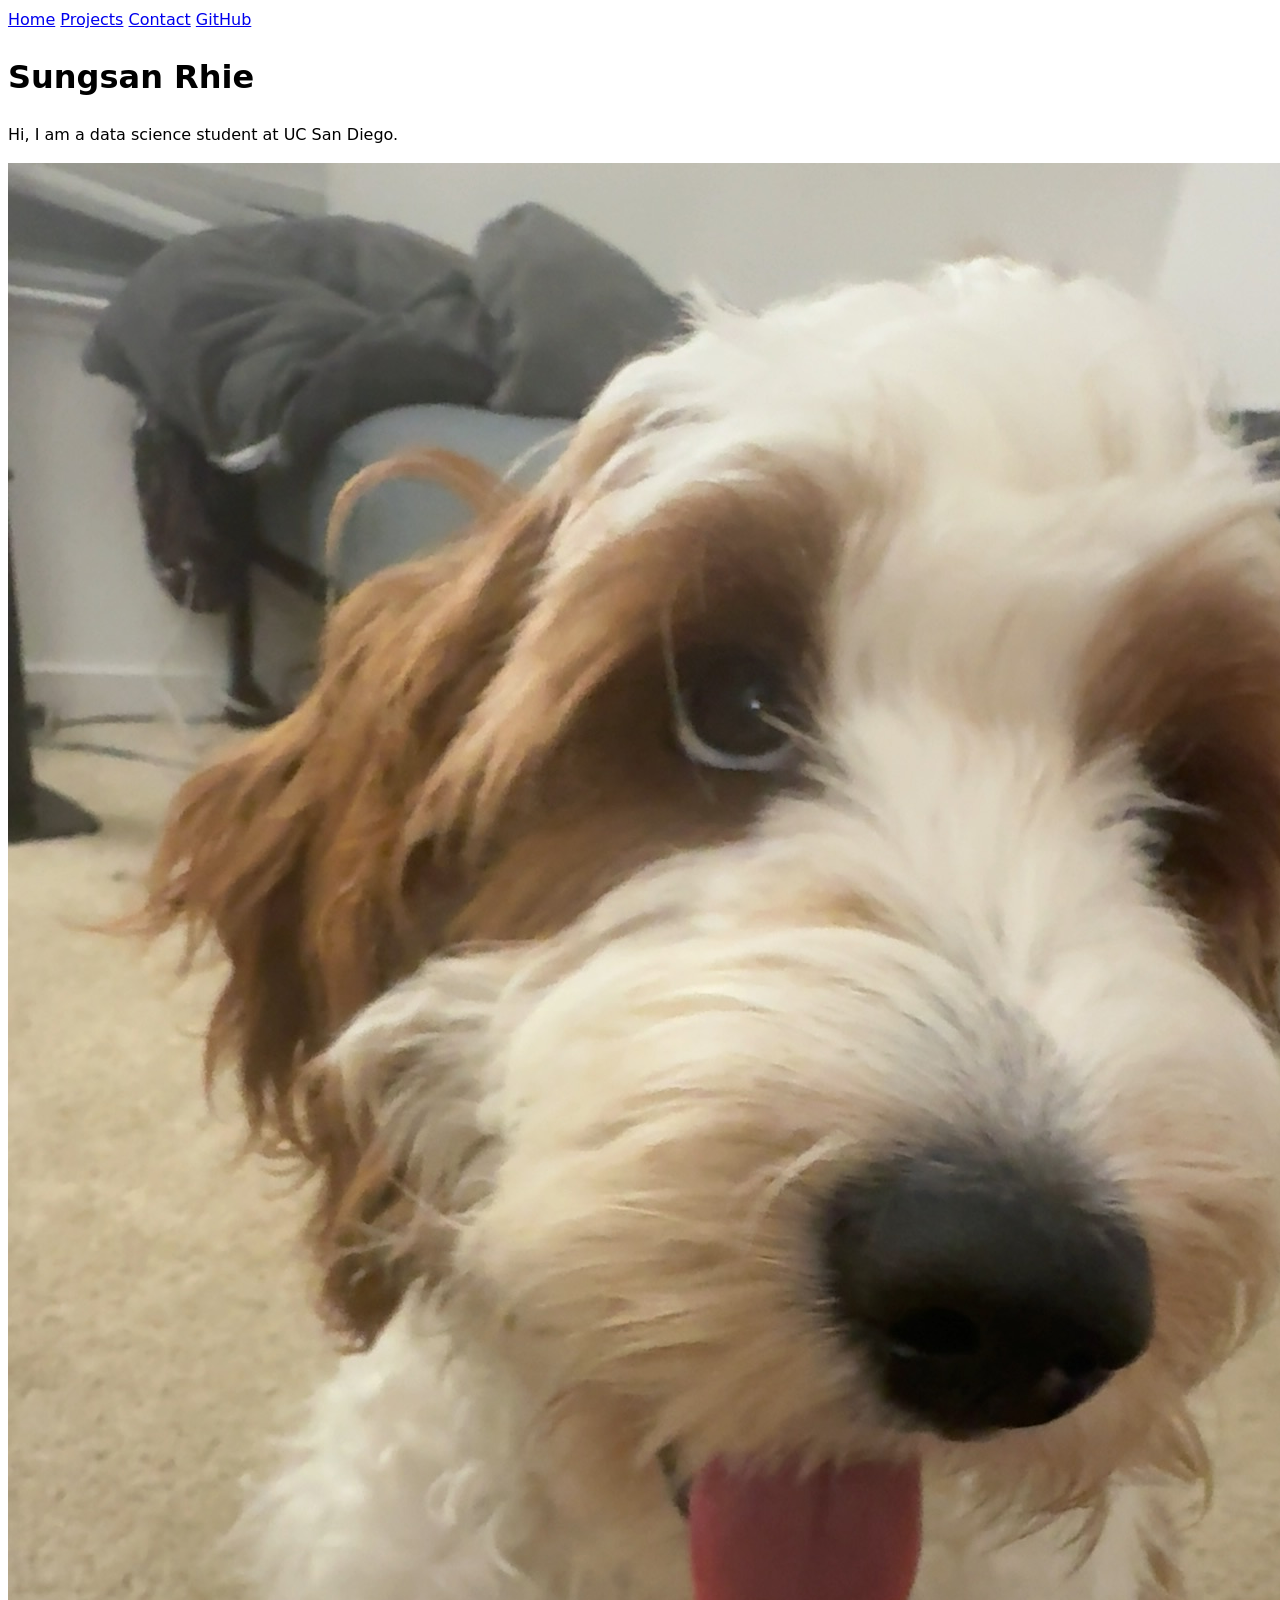
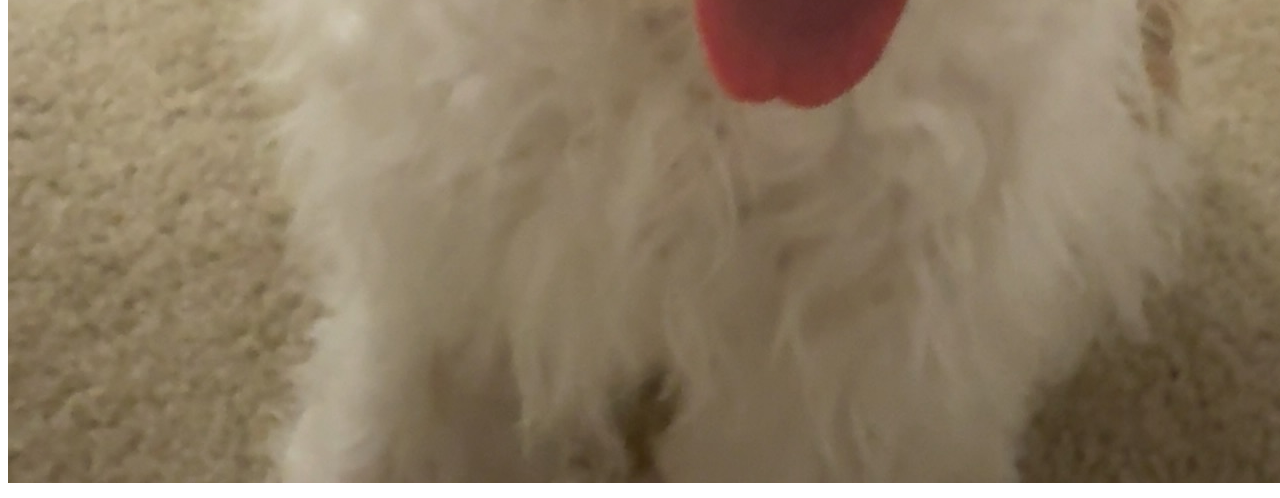
==== index.html @ 6a198c72 "Add projects and contact pages with navigation" ====
<!DOCTYPE html>
<html lang="en">
<head>
    <meta charset="UTF-8">
    <meta name="viewport" content="width=device-width, initial-scale=1.0">
    <title>Sungsan Rhie: Portfolio</title>
    <link rel="stylesheet" href="style.css">
</head>
<body>
    <nav>
        <a href="./">Home</a>
        <a href="projects/">Projects</a>
        <a href="contact/">Contact</a>
        <a href="https://github.com/srhie2" target="_blank">GitHub</a>
    </nav>

    <h1>Sungsan Rhie</h1>
    <p>Hi, I am a data science student at UC San Diego.</p>
    <img src="images/Toffee.jpeg" alt="A dog named Toffee">
</body>
</html>
---- style.css ----
body {
  /* Set line height to 1.5 times the font size
	   and use the OS’s UI font as the website font
	 */
  font: 100%/1.5 system-ui;
}
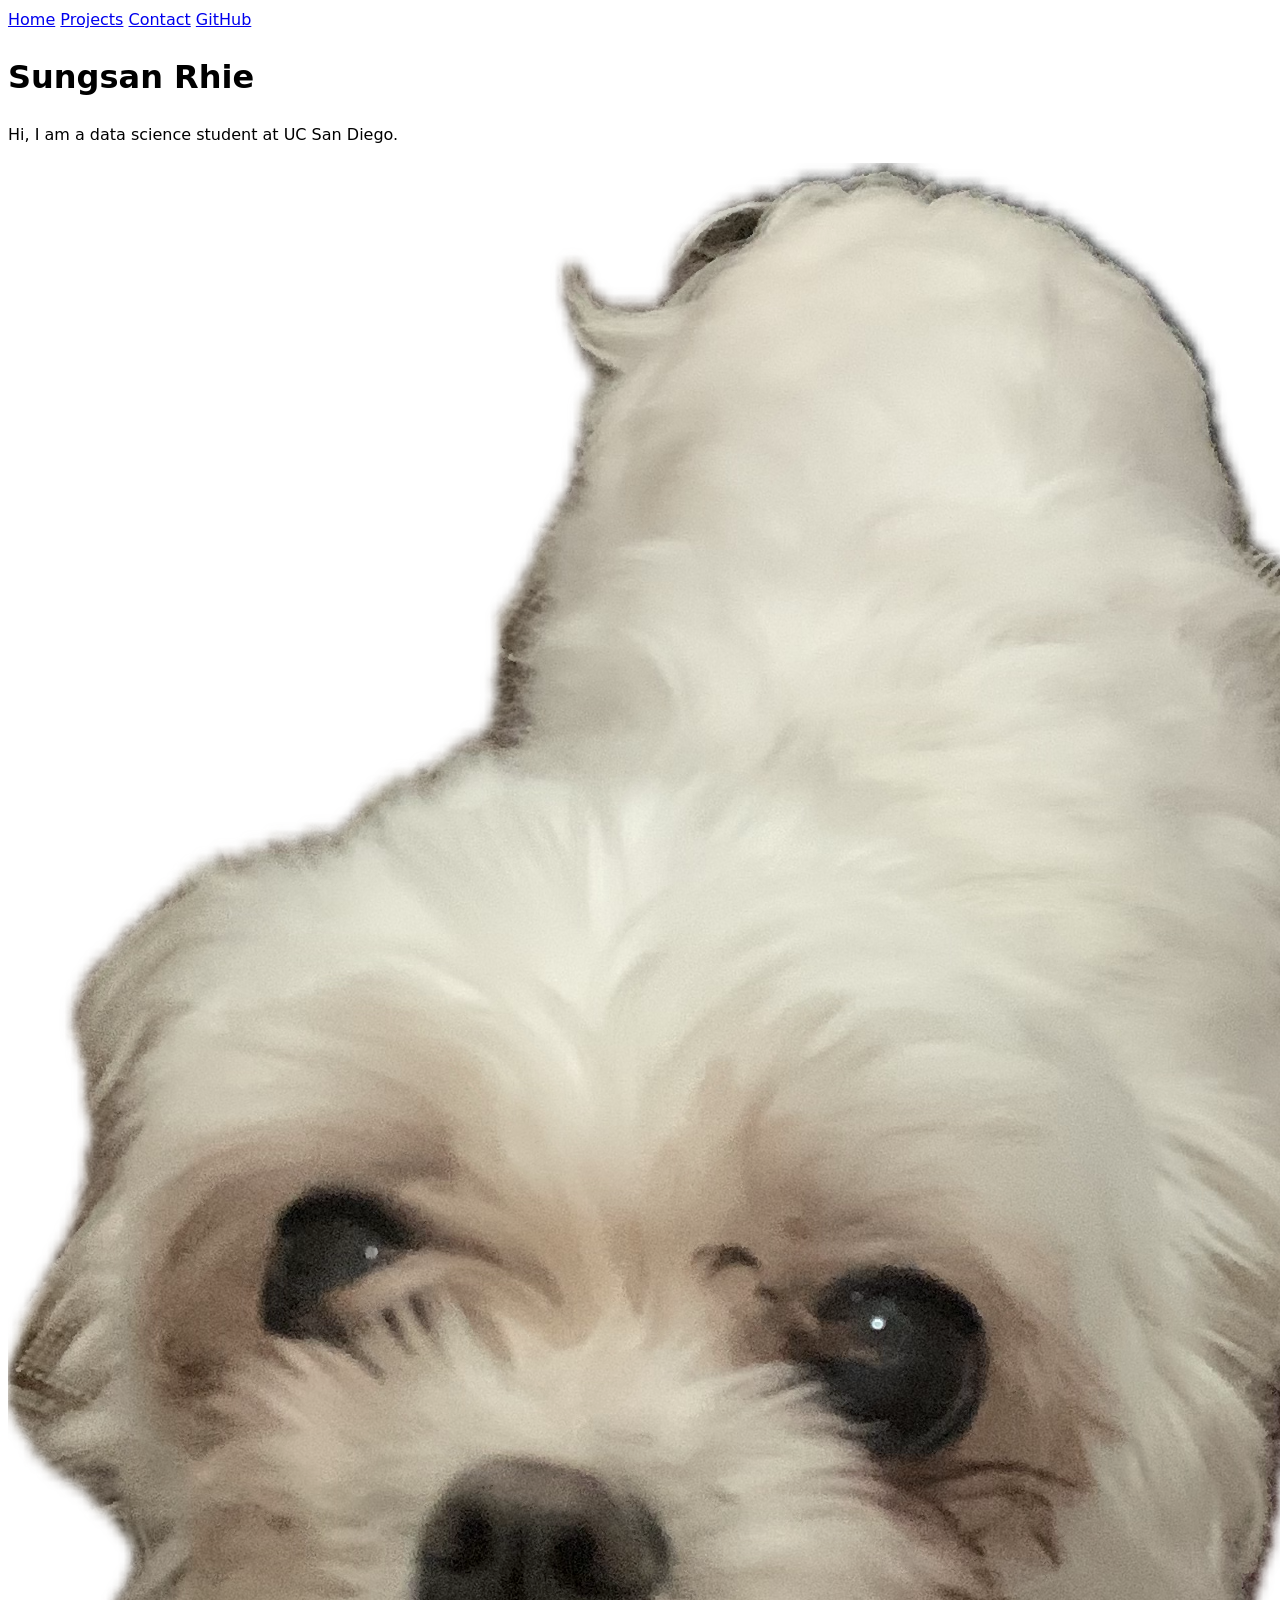
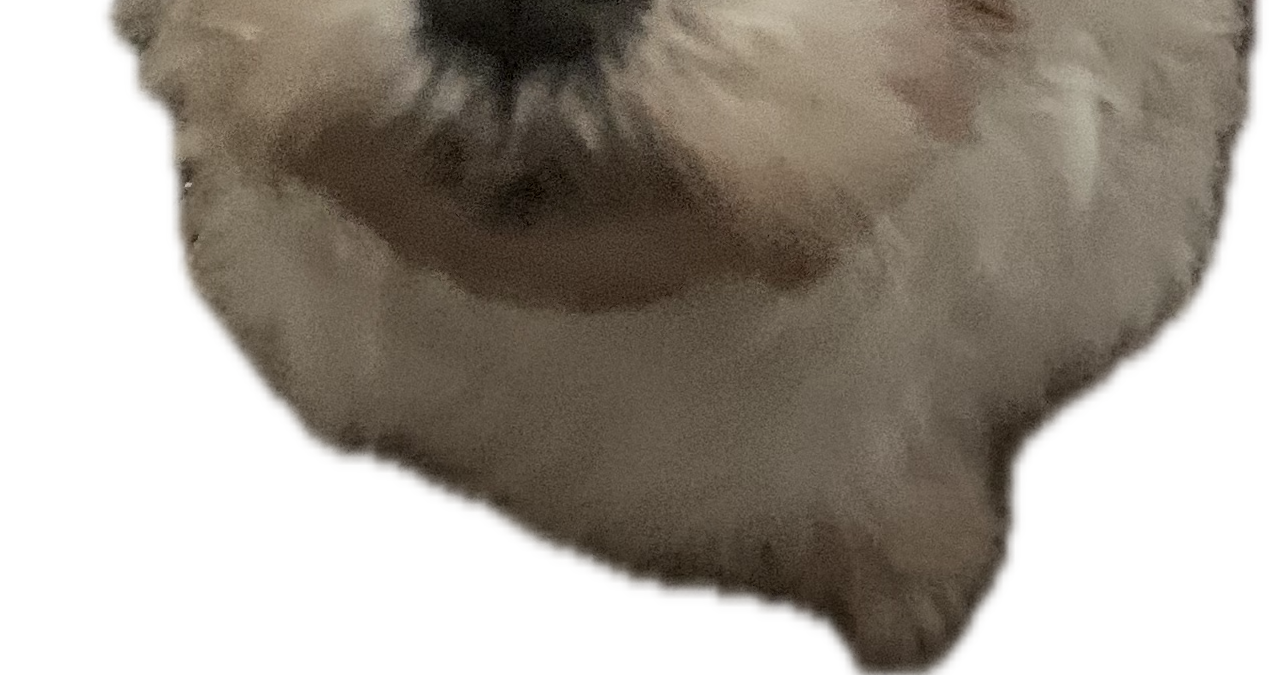
==== commit d15e8883: "Update contact and image form" ====
--- a/index.html
+++ b/index.html
@@ -16,6 +16,6 @@
 
     <h1>Sungsan Rhie</h1>
     <p>Hi, I am a data science student at UC San Diego.</p>
-    <img src="images/Toffee.jpeg" alt="A dog named Toffee">
+    <img src="images/Audrey.png" alt="A dog named Toffee">
 </body>
 </html>
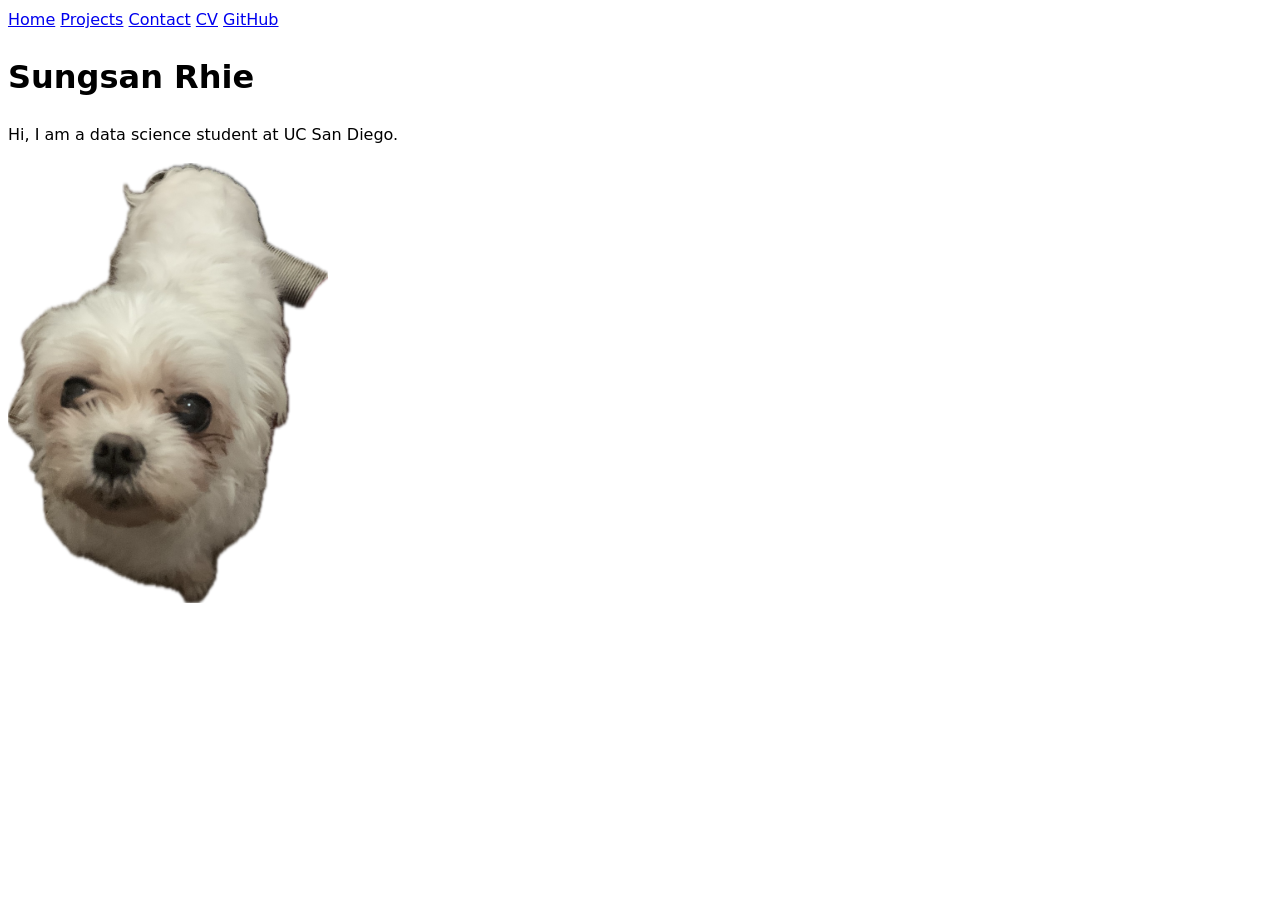
==== commit bc4622e8: "Complete Lab 1 portfolio" ====
--- a/index.html
+++ b/index.html
@@ -3,7 +3,7 @@
 <head>
     <meta charset="UTF-8">
     <meta name="viewport" content="width=device-width, initial-scale=1.0">
-    <title>Sungsan Rhie: Portfolio</title>
+    <title>Sungsan Rhie: Persona site and portfolio</title>
     <link rel="stylesheet" href="style.css">
 </head>
 <body>
@@ -11,6 +11,7 @@
         <a href="./">Home</a>
         <a href="projects/">Projects</a>
         <a href="contact/">Contact</a>
+        <a href="cv/">CV</a>
         <a href="https://github.com/srhie2" target="_blank">GitHub</a>
     </nav>
 
--- a/style.css
+++ b/style.css
@@ -3,4 +3,10 @@
 	   and use the OS’s UI font as the website font
 	 */
   font: 100%/1.5 system-ui;
+}
+
+img {
+    width: 320px;
+    max-width: 100%;
+    height: auto;
 }
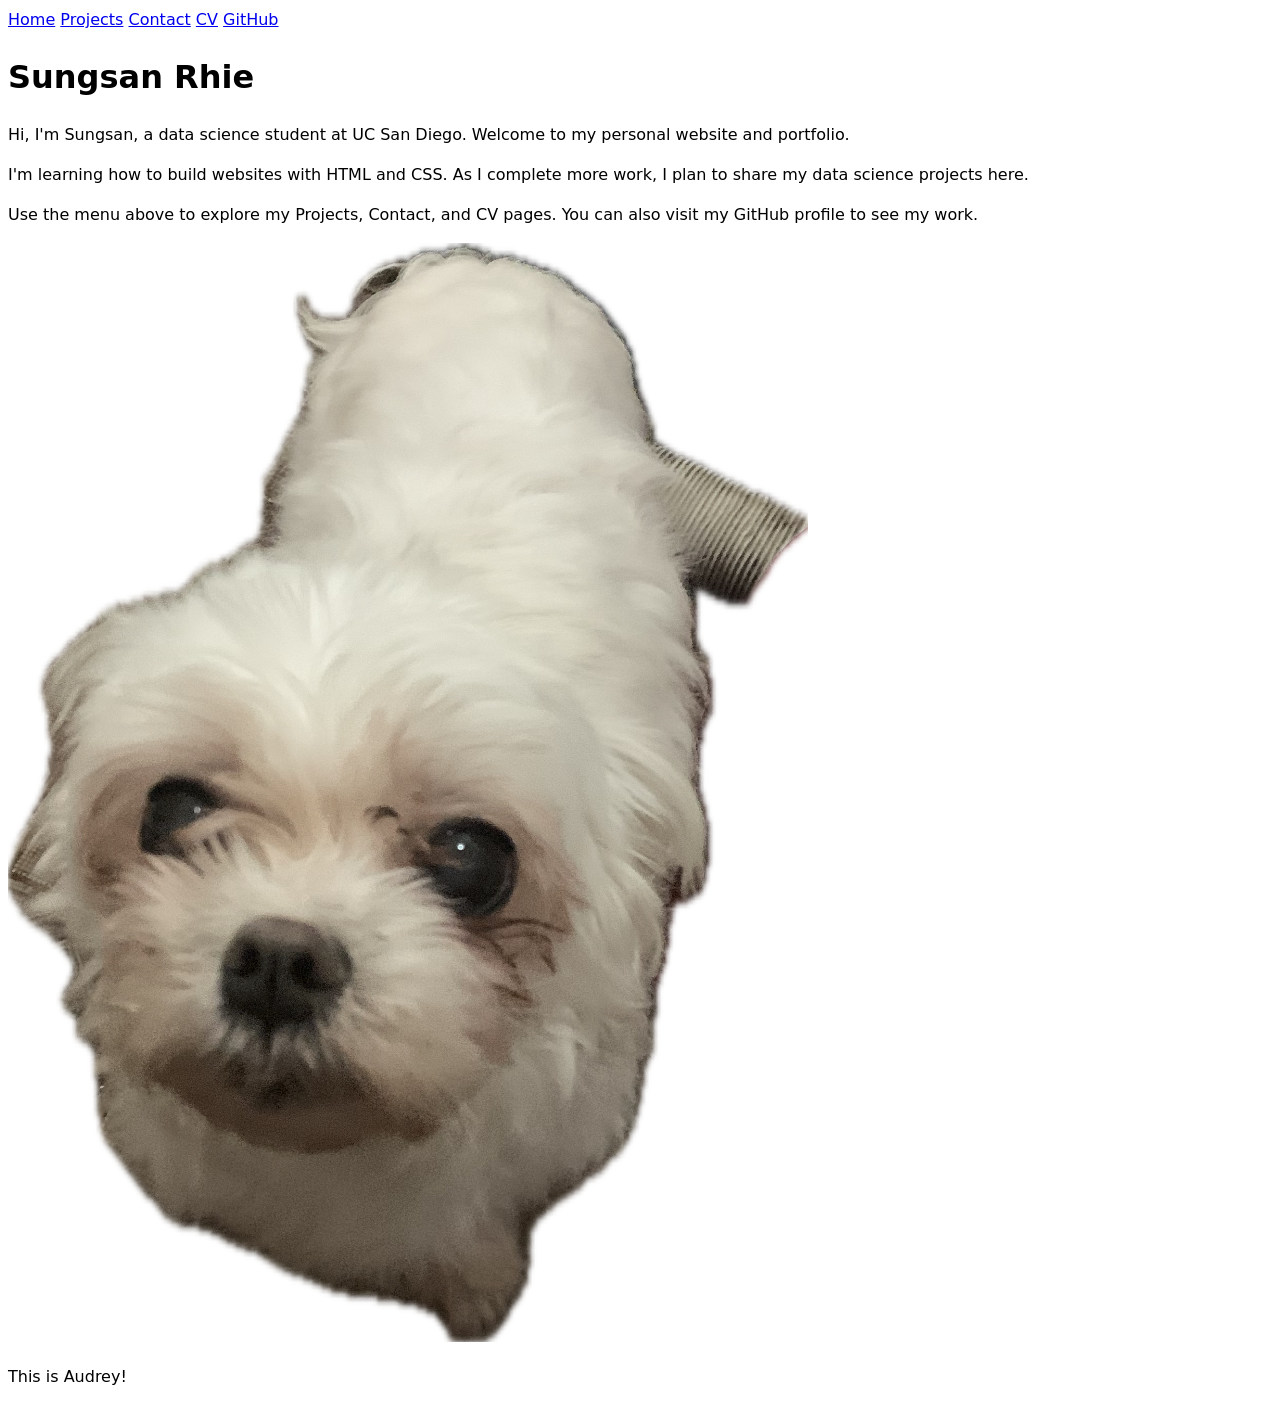
==== commit e6b42e58: "Change some codes" ====
--- a/index.html
+++ b/index.html
@@ -16,7 +16,14 @@
     </nav>
 
     <h1>Sungsan Rhie</h1>
-    <p>Hi, I am a data science student at UC San Diego.</p>
-    <img src="images/Audrey.png" alt="A dog named Toffee">
+
+    <p>Hi, I'm Sungsan, a data science student at UC San Diego. Welcome to my personal website and portfolio.</p>
+
+    <p>I'm learning how to build websites with HTML and CSS. As I complete more work, I plan to share my data science projects here.</p>
+
+    <p>Use the menu above to explore my Projects, Contact, and CV pages. You can also visit my GitHub profile to see my work.</p>
+
+    <img src="images/Audrey.png" alt="A photo of Audrey">
+    <p>This is Audrey!</p>
 </body>
 </html>
--- a/style.css
+++ b/style.css
@@ -6,7 +6,7 @@
 }
 
 img {
-    width: 320px;
-    max-width: 100%;
-    height: auto;
-}+  width: 800px;
+  max-width: 100%;
+  height: auto;
+}
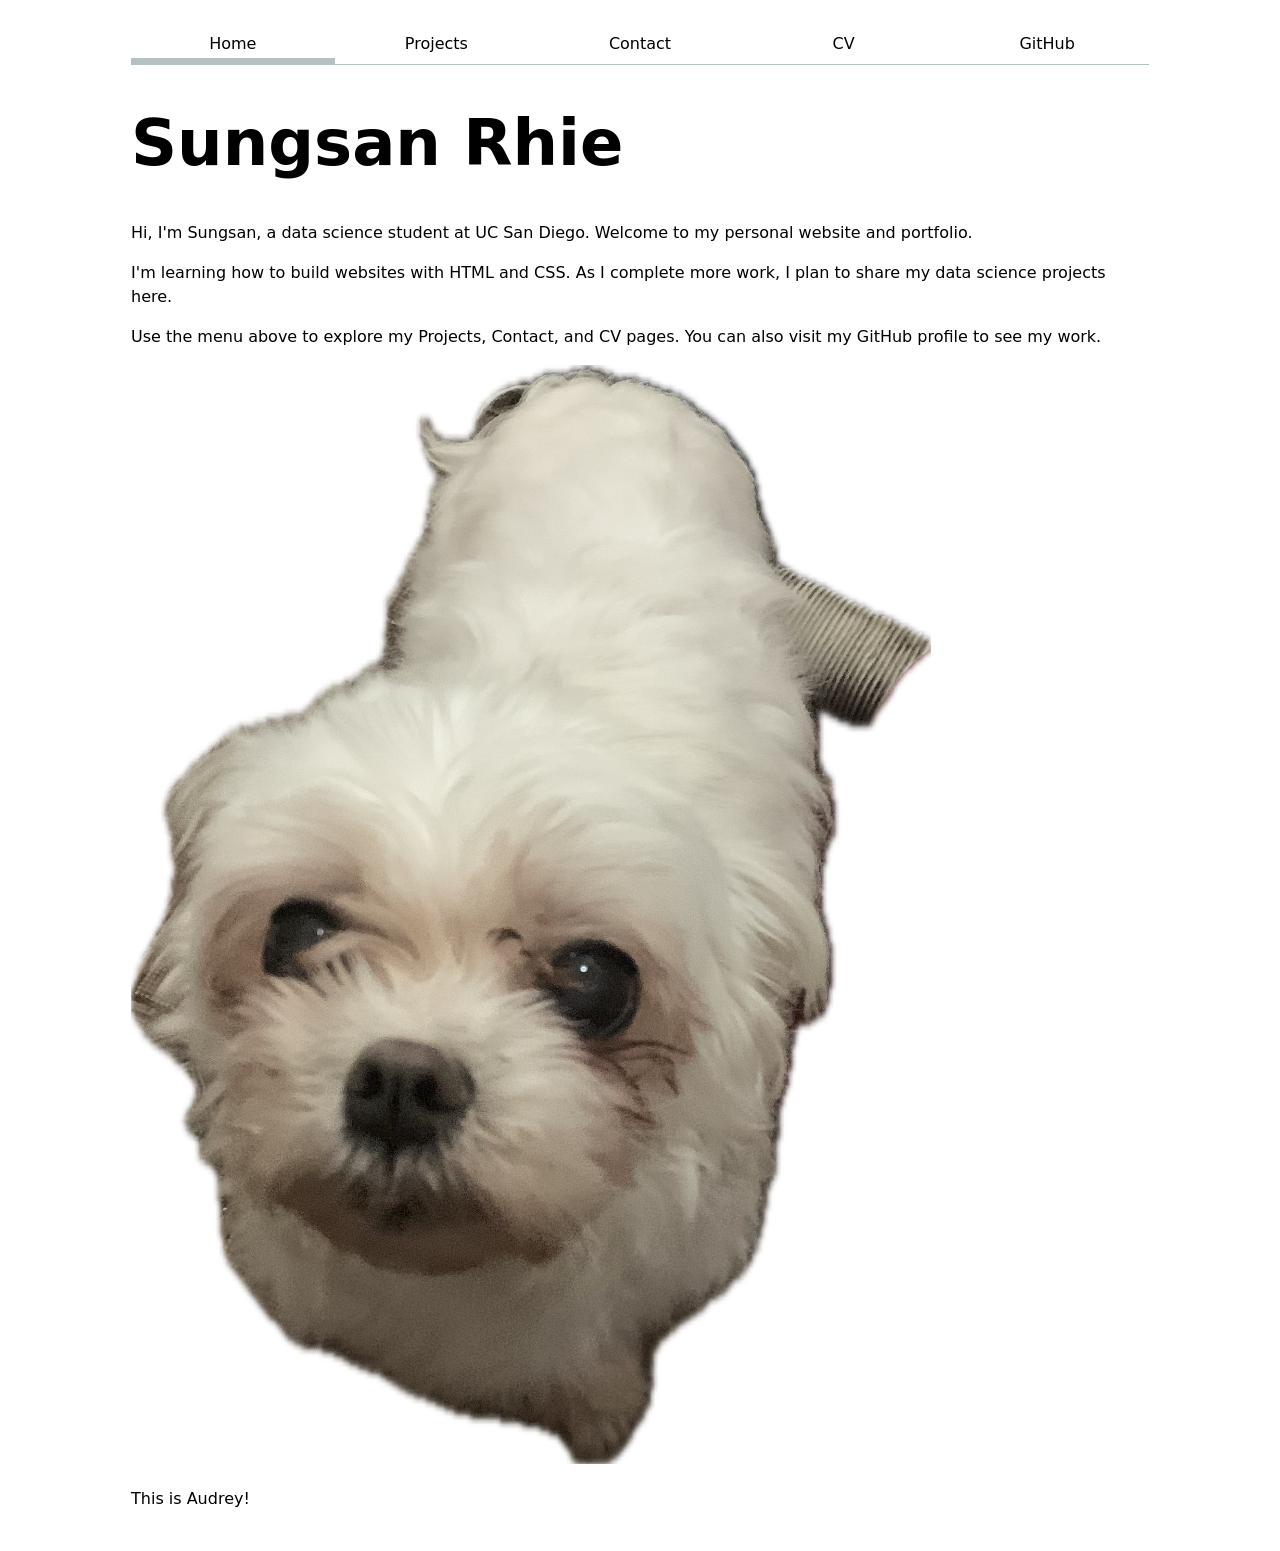
==== commit 0d417585: "Complete Lab 2 CSS styling" ====
--- a/index.html
+++ b/index.html
@@ -3,12 +3,12 @@
 <head>
     <meta charset="UTF-8">
     <meta name="viewport" content="width=device-width, initial-scale=1.0">
-    <title>Sungsan Rhie: Persona site and portfolio</title>
+    <title>Sungsan Rhie: personal site and portfolio</title>
     <link rel="stylesheet" href="style.css">
 </head>
 <body>
     <nav>
-        <a href="./">Home</a>
+        <a href="./" class="current">Home</a>
         <a href="projects/">Projects</a>
         <a href="contact/">Contact</a>
         <a href="cv/">CV</a>
--- a/style.css
+++ b/style.css
@@ -1,8 +1,14 @@
+html {
+  --color-accent: oklch(65% 50% 0);
+  accent-color: var(--color-accent);
+}
+
 body {
-  /* Set line height to 1.5 times the font size
-	   and use the OS’s UI font as the website font
-	 */
   font: 100%/1.5 system-ui;
+
+  max-width: 100ch;
+  margin-inline: auto;
+  padding: 1rem;
 }
 
 img {
@@ -10,3 +16,97 @@
   max-width: 100%;
   height: auto;
 }
+
+nav {
+  display: flex;
+  margin-bottom: 1em;
+  border-bottom: 1px solid oklch(80% 3% 200);
+}
+
+nav a {
+  flex: 1;
+  text-decoration: none;
+  color: inherit;
+  text-align: center;
+  padding: 0.5em;
+}
+
+nav a.current {
+  border-bottom: 0.4em solid oklch(80% 3% 200);
+  padding-bottom: 0.1em;
+}
+
+nav a:hover {
+  border-bottom: 0.4em solid var(--color-accent);
+  padding-bottom: 0.1em;
+}
+
+input,
+textarea,
+button {
+  font: inherit;
+}
+
+form {
+  display: grid;
+  grid-template-columns: auto 1fr;
+  gap: 1em;
+}
+
+form label {
+  display: grid;
+  grid-template-columns: subgrid;
+  grid-column: 1 / -1;
+}
+
+form button {
+  grid-column: 1 / -1;
+}
+
+.projects {
+  display: grid;
+  grid-template-columns: repeat(auto-fill, minmax(15em, 1fr));
+  gap: 1em;
+}
+
+.projects article {
+  display: grid;
+  grid-template-rows: subgrid;
+  grid-row: span 3;
+}
+
+.projects h2 {
+  margin: 0;
+}
+
+h1 {
+  font-size: 400%;
+}
+
+h1, h2, h3, h4, h5, h6 {
+  line-height: 1.1;
+  text-wrap: balance;
+}
+
+.cv section {
+  margin-block: 2em;
+  padding-bottom: 1.5em;
+  border-bottom: 1px solid oklch(80% 3% 200);
+}
+
+.cv h2 {
+  color: var(--color-accent);
+  margin-block: 0 0.5em;
+}
+
+.cv p {
+  margin-block: 0.5em;
+}
+
+.projects img {
+  display: block;
+  width: 100%;
+  height: 14rem;
+  object-fit: contain;
+  background-color: #f3f4f6;
+}
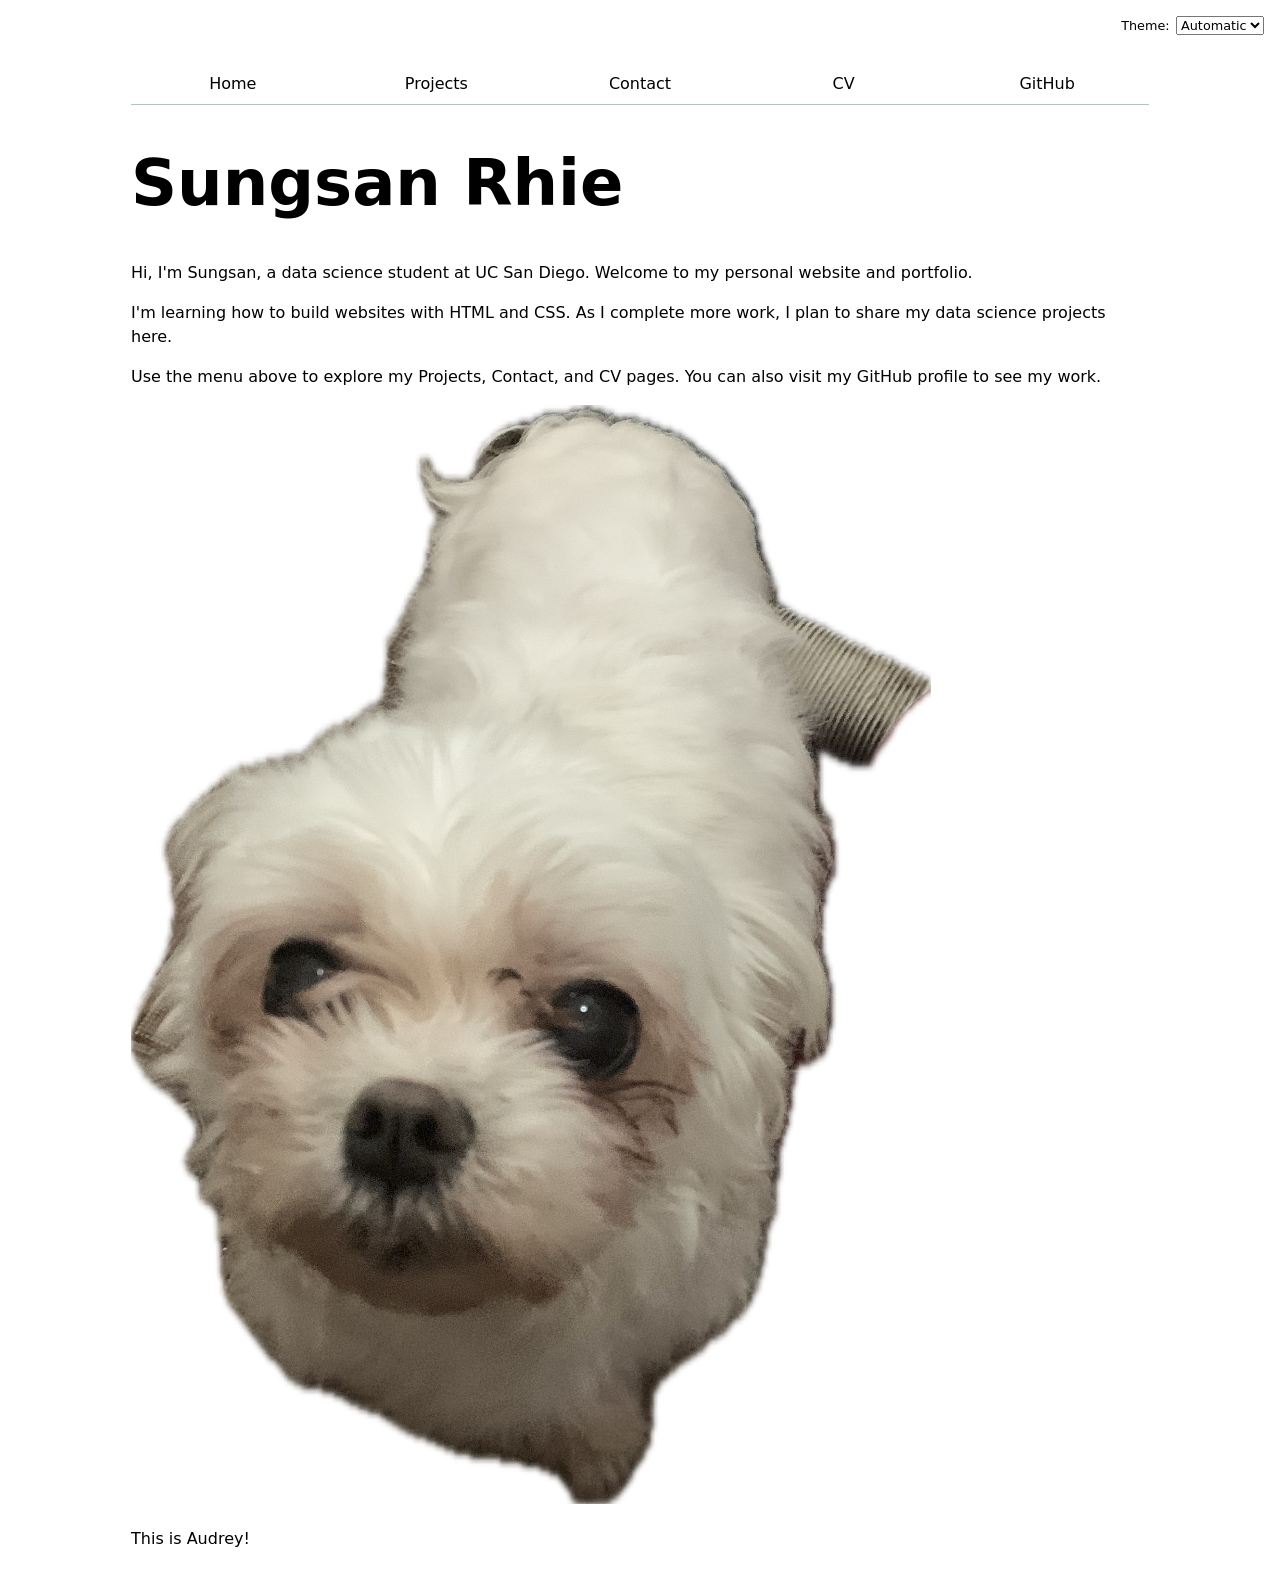
==== commit 71a26360: "Add Lab 3 navigation and theme switcher" ====
--- a/index.html
+++ b/index.html
@@ -5,23 +5,25 @@
     <meta name="viewport" content="width=device-width, initial-scale=1.0">
     <title>Sungsan Rhie: personal site and portfolio</title>
     <link rel="stylesheet" href="style.css">
+    <script type="module" src="./global.js"></script>
 </head>
 <body>
-    <nav>
-        <a href="./" class="current">Home</a>
-        <a href="projects/">Projects</a>
-        <a href="contact/">Contact</a>
-        <a href="cv/">CV</a>
-        <a href="https://github.com/srhie2" target="_blank">GitHub</a>
-    </nav>
-
     <h1>Sungsan Rhie</h1>
 
-    <p>Hi, I'm Sungsan, a data science student at UC San Diego. Welcome to my personal website and portfolio.</p>
+    <p>
+        Hi, I'm Sungsan, a data science student at UC San Diego.
+        Welcome to my personal website and portfolio.
+    </p>
 
-    <p>I'm learning how to build websites with HTML and CSS. As I complete more work, I plan to share my data science projects here.</p>
+    <p>
+        I'm learning how to build websites with HTML and CSS.
+        As I complete more work, I plan to share my data science projects here.
+    </p>
 
-    <p>Use the menu above to explore my Projects, Contact, and CV pages. You can also visit my GitHub profile to see my work.</p>
+    <p>
+        Use the menu above to explore my Projects, Contact, and CV pages.
+        You can also visit my GitHub profile to see my work.
+    </p>
 
     <img src="images/Audrey.png" alt="A photo of Audrey">
     <p>This is Audrey!</p>
--- a/style.css
+++ b/style.css
@@ -1,6 +1,11 @@
 html {
   --color-accent: oklch(65% 50% 0);
+  --border-color: oklch(50% 10% 200 / 40%);
+
   accent-color: var(--color-accent);
+  color-scheme: light dark;
+  background-color: canvas;
+  color: canvastext;
 }
 
 body {
@@ -8,7 +13,7 @@
 
   max-width: 100ch;
   margin-inline: auto;
-  padding: 1rem;
+  padding: 3.5rem 1rem 1rem;
 }
 
 img {
@@ -20,7 +25,7 @@
 nav {
   display: flex;
   margin-bottom: 1em;
-  border-bottom: 1px solid oklch(80% 3% 200);
+  border-bottom: 1px solid var(--border-color);
 }
 
 nav a {
@@ -32,7 +37,7 @@
 }
 
 nav a.current {
-  border-bottom: 0.4em solid oklch(80% 3% 200);
+  border-bottom: 0.4em solid var(--border-color);
   padding-bottom: 0.1em;
 }
 
@@ -43,8 +48,20 @@
 
 input,
 textarea,
-button {
+button,
+select {
   font: inherit;
+}
+
+.color-scheme {
+  position: absolute;
+  top: 1rem;
+  right: 1rem;
+
+  display: flex;
+  align-items: center;
+  gap: 0.5em;
+  font-size: 80%;
 }
 
 form {
@@ -83,7 +100,12 @@
   font-size: 400%;
 }
 
-h1, h2, h3, h4, h5, h6 {
+h1,
+h2,
+h3,
+h4,
+h5,
+h6 {
   line-height: 1.1;
   text-wrap: balance;
 }
@@ -91,7 +113,7 @@
 .cv section {
   margin-block: 2em;
   padding-bottom: 1.5em;
-  border-bottom: 1px solid oklch(80% 3% 200);
+  border-bottom: 1px solid var(--border-color);
 }
 
 .cv h2 {
@@ -108,5 +130,5 @@
   width: 100%;
   height: 14rem;
   object-fit: contain;
-  background-color: #f3f4f6;
+  background-color: color-mix(in oklch, canvastext 5%, canvas 95%);
 }
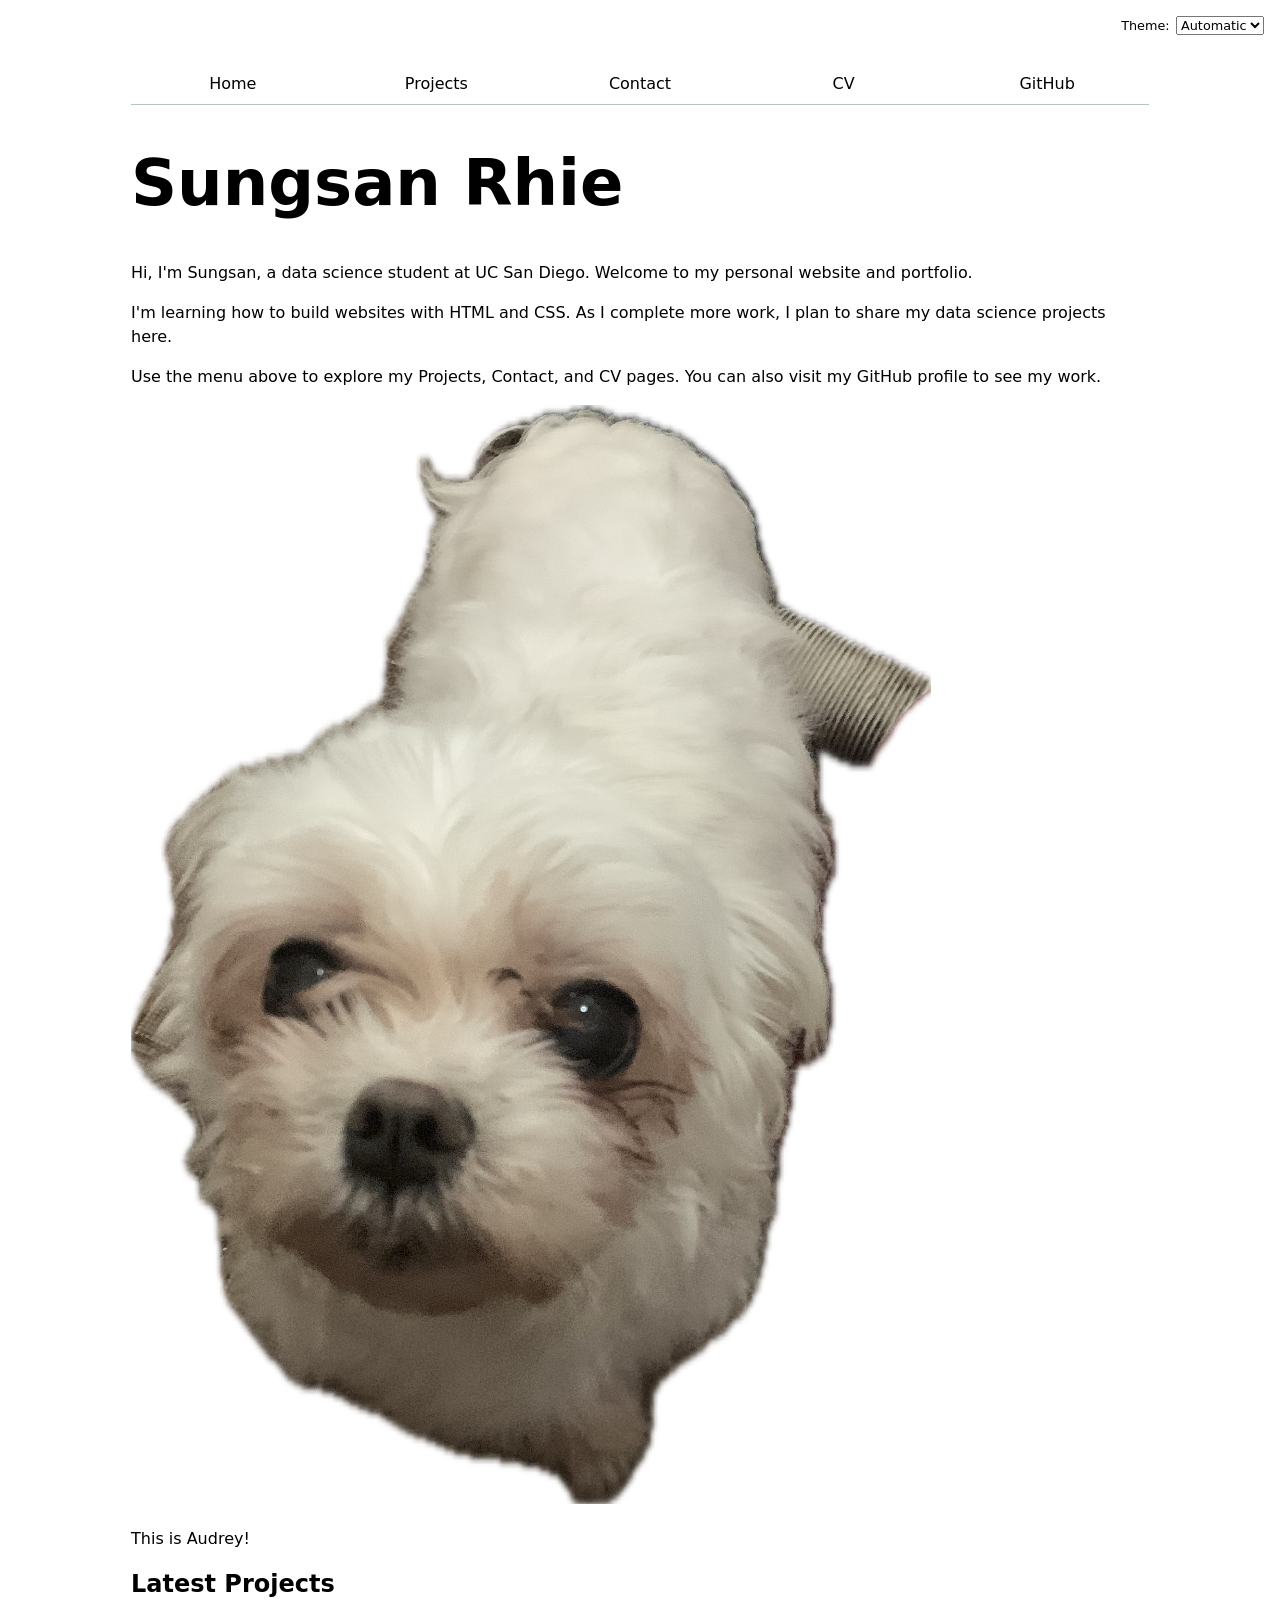
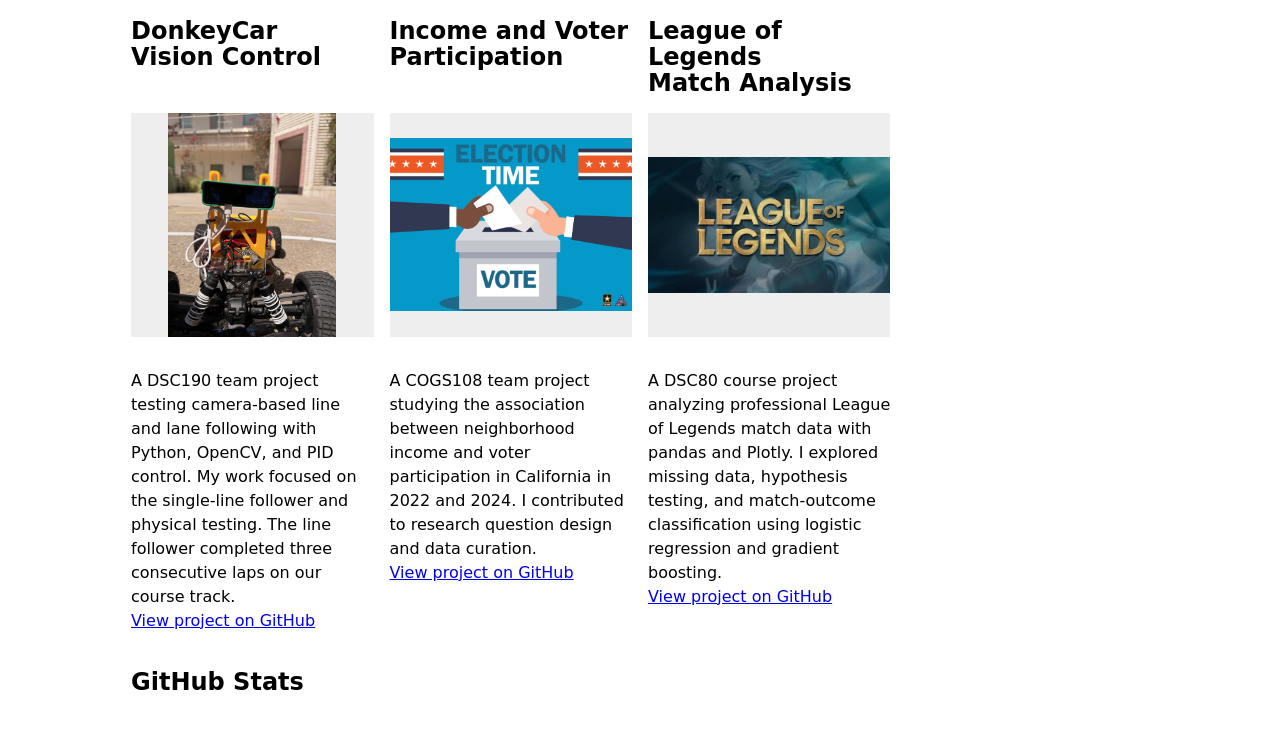
==== commit f4347615: "Complete Lab 4" ====
--- a/index.html
+++ b/index.html
@@ -1,31 +1,41 @@
 <!DOCTYPE html>
 <html lang="en">
 <head>
-    <meta charset="UTF-8">
-    <meta name="viewport" content="width=device-width, initial-scale=1.0">
-    <title>Sungsan Rhie: personal site and portfolio</title>
-    <link rel="stylesheet" href="style.css">
-    <script type="module" src="./global.js"></script>
+  <meta charset="UTF-8">
+  <meta name="viewport" content="width=device-width, initial-scale=1.0">
+
+  <title>Sungsan Rhie: personal site and portfolio</title>
+
+  <link rel="stylesheet" href="style.css">
+
+  <script type="module" src="./global.js"></script>
+  <script type="module" src="./index.js"></script>
 </head>
 <body>
-    <h1>Sungsan Rhie</h1>
+  <h1>Sungsan Rhie</h1>
 
-    <p>
-        Hi, I'm Sungsan, a data science student at UC San Diego.
-        Welcome to my personal website and portfolio.
-    </p>
+  <p>
+    Hi, I'm Sungsan, a data science student at UC San Diego.
+    Welcome to my personal website and portfolio.
+  </p>
 
-    <p>
-        I'm learning how to build websites with HTML and CSS.
-        As I complete more work, I plan to share my data science projects here.
-    </p>
+  <p>
+    I'm learning how to build websites with HTML and CSS.
+    As I complete more work, I plan to share my data science projects here.
+  </p>
 
-    <p>
-        Use the menu above to explore my Projects, Contact, and CV pages.
-        You can also visit my GitHub profile to see my work.
-    </p>
+  <p>
+    Use the menu above to explore my Projects, Contact, and CV pages.
+    You can also visit my GitHub profile to see my work.
+  </p>
 
-    <img src="images/Audrey.png" alt="A photo of Audrey">
-    <p>This is Audrey!</p>
+  <img src="images/Audrey.png" alt="A photo of Audrey">
+  <p>This is Audrey!</p>
+
+  <h2>Latest Projects</h2>
+  <div class="projects"></div>
+
+  <h2>GitHub Stats</h2>
+  <div id="profile-stats"></div>
 </body>
 </html>
--- a/style.css
+++ b/style.css
@@ -131,4 +131,24 @@
   height: 14rem;
   object-fit: contain;
   background-color: color-mix(in oklch, canvastext 5%, canvas 95%);
+}
+
+#profile-stats dl {
+  display: grid;
+  grid-template-columns: repeat(4, minmax(0, 1fr));
+  gap: 0.5rem 1rem;
+  text-align: center;
+  margin-block: 1rem 2rem;
+}
+
+#profile-stats dt {
+  grid-row: 1;
+  font-size: 0.9rem;
+}
+
+#profile-stats dd {
+  grid-row: 2;
+  margin: 0;
+  font-size: 2rem;
+  font-weight: bold;
 }
